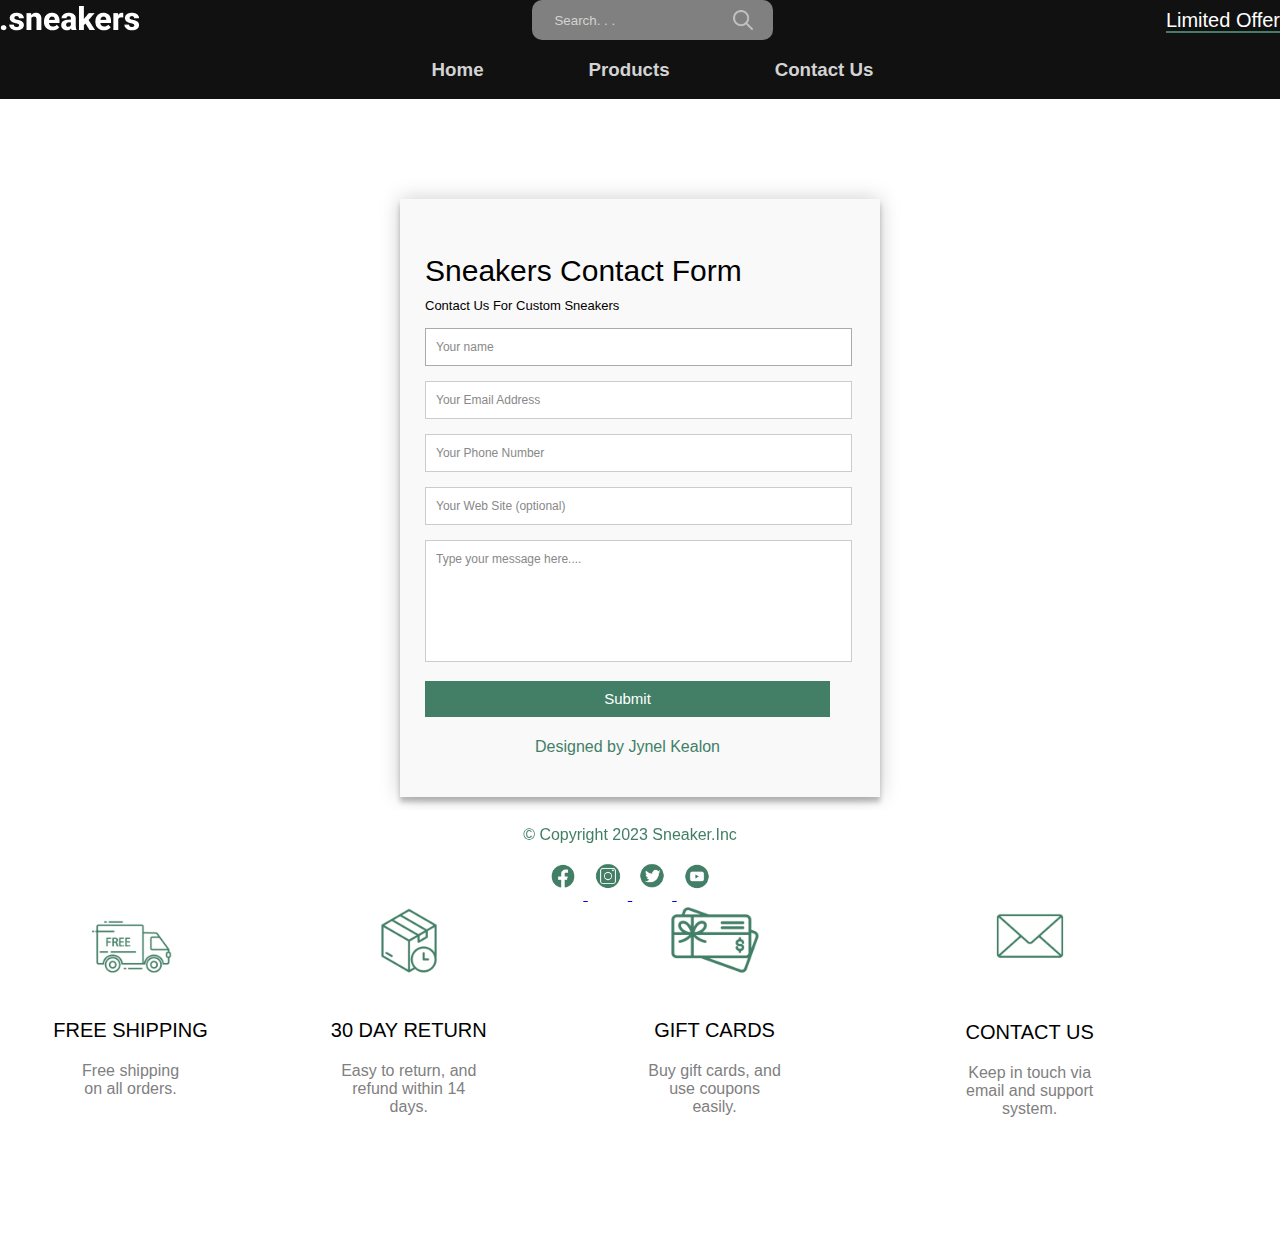
==== HTML/contactus.html @ 334dc5b8 "new changes" ====
<!DOCTYPE html>
<html lang="en">
<head>
    <meta charset="UTF-8">
    <meta http-equiv="X-UA-Compatible" content="IE=edge">
    <meta name="viewport" content="width=device-width, initial-scale=1.0">
    <link rel="stylesheet" href="../Styles/style.css">
    <link rel="stylesheet" href="../Styles/contact.css">
    <title>Document</title>
</head>
<body>
    <nav id="nav">
        <div class="navTop">
            <div class="navItem">
             <a href="../HTML/index.html">
             <img src="../Images/sneakers.png" class="logo" alt="sneakers"></a>
            </div> 
           <div class="navItem">
            <div class="search">
                <input type="text" placeholder="Search. . ." class="searchInput">
                <img src="../Images/search.png" alt="search" width="20" height="20" class="searchIcon">
            </div>
           </div>
           <div class="navItem">
            <a href="../HTML/products.html" class="custom-link">
            <span class="limitedOffer">Limited Offer</span></a>
           </div>
        </div>
        <div class="navBottom">
            <a class="menuItems" href="../HTML/index.html"><h3>Home</h3></a>
            <a class="menuItems" href="../HTML/products.html"><h3>Products</h3></a>
            <a class="menuItems" href="../HTML/contactus.html"><h3>Contact Us</h3></a>
          </div>
          
    </nav>

    <div class="container">  
        <form id="contact">
          <h3>Sneakers Contact Form</h3>
          <h4>Contact Us For Custom Sneakers</h4>
          <fieldset>
            <input placeholder="Your name" type="text" tabindex="1" required autofocus>
          </fieldset>
          <fieldset>
            <input placeholder="Your Email Address" type="email" tabindex="2" required>
          </fieldset>
          <fieldset>
            <input placeholder="Your Phone Number" type="tel" tabindex="3" required>
          </fieldset>
          <fieldset>
            <input placeholder="Your Web Site (optional)" type="url" tabindex="4">
          </fieldset>
          <fieldset>
            <textarea placeholder="Type your message here...." tabindex="5" required></textarea>
          </fieldset>
          <fieldset>
            <button name="submit" type="submit" id="contact-submit">Submit</button>
          </fieldset>
          <p class="copyright">Designed by <a target="_blank" title="Bottom">Jynel Kealon</a></p>
        </form>
      </div>

      <div class="features">
        <div class="feature">
            <img src="/Images/Truck.png" alt="" class="featureIcon">
            <span class="featureTitle">FREE SHIPPING</span> 
            <span class="featureDesc">Free shipping on all orders.</span>
        </div>

        <div class="features">
            <div class="feature">
                <img src="/Images/ReturnBox.png" alt="" class="featureIcon">
                <span class="featureTitle">30 DAY RETURN</span> 
                <span class="featureDesc">Easy to return, and refund within 14 days.</span>
            </div>

            <div class="features">
                <div class="feature">
                    <img src="/Images/GiftCard.png" alt="" class="featureIcon">
                    <span class="featureTitle">GIFT CARDS</span> 
                    <span class="featureDesc">Buy gift cards, and use coupons easily.</span>
                </div>

                <div class="features">
                    <div class="feature">
                       <a href="/HTML/contactus.html"><img src="/Images/Mail.png" alt="" class="featureIcon"></a>
                        <span class="featureTitle">CONTACT US</span> 
                        <span class="featureDesc">Keep in touch via email and support system.</span>
                 </div>
                </div>
            </div>
            </div>

            <div class="footer">
              <footer>
                  <p>&copy; Copyright 2023 Sneaker.Inc</p>
                  <a href="https://m.facebook.com"><img src="../Images/FacebookLogoBGR.png" alt="FacebookLogo" width="40" height="40">
                  </a>
                  <a href="https://www.instagram.com"><img src="../Images/IGLogoBGR.png" alt="InstagramLogo" width="40" height="40">
                  </a>
                  <a href="https://twitter.com"><img src="../Images/TwitterLogoBGR.png" alt="TwitterLogo" width="40" height="40"> </a>
                  <a href="https://www.youtube.com"><img src="../Images/YoutubeLogoBGR.png" width="40" height="40">
                  </a>  
             </footer>
            </body>
            </html>
---- Styles/style.css ----
body {
    font-family: 'Lato', sans-serif;
    padding: 0;
    margin: 0;
  
}

nav {
    background-color: #111;
    color: white;
    padding: 20px, 50px;

}


.navTop {
    display: flex;
    align-items: center;
    justify-content: space-between;
}

.search {
    display: flex;
    align-items: center;
    background-color: gray;
    padding: 10px 20px;
    border-radius: 10px;
}

.searchInput{
    border: none;
    background-color: transparent;
}

.searchInput::placeholder{
    color: lightgray;
}

.limitedOffer{
    font-size: 20px;
    border-bottom: 2px solid #427f66;
    cursor: pointer;
}

  a.custom-link:visited,
a.custom-link:link {
  text-decoration: none;
  color: white;
}  


 .navBottom {
    display: flex; 
    align-items: center;
    justify-content: center;
    text-align: center;
} 

.menuItems{
    margin-right: 40px;
    padding-left: 65px;
    cursor: pointer;
    color: lightgray;
    font-weight: 20; 
    text-decoration: none;  
}
 
.slider{
    background: url("https://images.unsplash.com/photo-1604147495798-57beb5d6af73?ixlib=rb-1.2.1&ixid=MnwxMjA3fDB8MHxwaG90by1wYWdlfHx8fGVufDB8fHx8&auto=format&fit=crop&w=2370&q=80");
    clip-path: polygon(0 0, 100% 0, 100% 98%, 0 96%); 
    overflow: hidden;
    height: 10%;

}

.sliderWrapper{
    display: flex;
     width: 500vw; 
    transition: transform 2s ease-in-out;
    
}

.sliderItem{
    width: 100vw;
    display: flex;
    align-items: center;
    justify-content: center;
    position: relative;
}

.slideBg{
    width:550px;
    height: 650px;
    border-radius: 50%;
    position: absolute;
    background-color: blue;
}

.sliderImg{
    z-index: 1;
}

.sliderTitle{
    position: absolute;
    top: 10%;
    right: 10%;
    color: white;
    font-size: 60px;
    font-weight: 700;
    text-align: center;
    z-index: 1;
}

.sliderPrice{
    position: relative;
    top: 15%;
    left: 20%; 
    font-size: 40px;
    font-weight: 400;
    text-align: center;
    z-index: 1;
}


.logo{
    cursor: pointer;
}

 .buyButton{
    position: relative;
    align-items: center;
    top: 25%;
    left: 10%;
    font-size: 30px;
    font-weight: 400;
    color: white;
    z-index: 1;
    background-color: black;
    cursor: pointer;
    text-decoration: none;
} 

.buyButton:hover{
    background-color: white;
    color: black;
}

.sliderItem:nth-child(1) .slideBg{
    background-color: #427f66;
}

.sliderItem:nth-child(2) .slideBg{
    background-color: purple;
}

.sliderItem:nth-child(3) .slideBg{
    background-color: rgb(7, 85, 85);
}

.sliderItem:nth-child(4) .slideBg{
    background-color: #425a7f;
}


.sliderItem:nth-child(1) .sliderPrice {
    color: #427f66;
}

.sliderItem:nth-child(2) .sliderPrice {
    color: purple;
}

.sliderItem:nth-child(3) .sliderPrice {
    color: rgb(7, 85, 85);
}

.sliderItem:nth-child(4) .sliderPrice {
    color: #425a7f;
}

.features{
    display: flex;
    align-items: center;
    justify-content: space-evenly;
    padding: 20px;
    /* margin-left: 75px; */
}

.feature{
    display: flex;
    flex-direction: column;
    align-items: center;
    text-align: center;
}

.featureIcon{
    width: 100px;
    height: 100px;
}

.featureTitle{
    font-size: 20px;
    font-weight: 400;
    margin: 20px;
}

.featureDesc{
    color: gray;
    width: 50%;
    height: 100px;
}

.product{
    height: 100vh;
    background-color: white;
    position: relative;
}

.productImg{
    width: 50%;
}

.productDetails{
    position: absolute;
    top: 10%;
    right: 0;
    
}

  .navButton{
    position: absolute;
    top: 50%;
    width: auto;
    margin-top: -22px;
    padding: 16px;
    font-weight: bold;
    font-size: 18px;
    transition: 0.6s ease;
    border-radius: 0 3px 3px 0;
     user-select: none ;  
    background-color: #555;
    color: #fff;
    padding: 10px 20px;
    border: none;
    border-radius: 5px;
    cursor: pointer;
    box-shadow: 0 4px 8px 0 rgba(0,0,0,0.2);

} 



#next{
    right: 0;
    border-radius: 3px 0 0 3px;
}

a.navButton:hover {
        background-color: #fff;
        color: #555;
        border: 1px solid #555; 
        font-weight: bold; 
    }
    

 .menuItems:hover h3 {
     font-weight: bold; 
} 


/* Hamburger styling */
.hamburger {
  position: absolute;
  z-index: 100;
  top: 1rem;
  left: 1rem;
  border:  solid 1px;
  background: white;
  cursor: pointer;
  margin-top: 21px;
}

.closeIcon {
    display: none;
}


.menu{
    position: fixed;
  transform: translateY(-100%);
  transition: transform 0.2s;
  top: 0;
  left: 0;
  right: 0;
  bottom: 0;
  z-index: 99;
  background: white;
  color: white;
  list-style: none;
  padding-top: 4rem;
}

.menuWrapper {
    background-color: #000;
    color: #fff;
  }

  

.showMenu {
    transform: translateY(0);
  }
  
/* Product page styling */
.products {
  display: flex;
   flex-wrap: wrap;
   /* margin-left: 150px; */
   justify-content: space-between;
   /* padding-right: 150px; */
   padding-top: 20px;
   justify-content: space-around;
   row-gap: 30px;
   
}

.products img {
  width: 180px;
  height: 100px;
  
}
.product {
  display: flex;
flex-direction: column;
height: 100%;
width: 30%;
box-shadow: rgba(0, 0, 0, 0.2) 0px 5px 5px; 
border-style: hidden;
border-bottom: outset;

}

  /* Footer styling */

.footer{
width: 100vw;
height: 90px;
text-align: center;
background-color: white;
position: fixed; 
align-items: center;
margin-top: 200px;
padding-right: 20px;
bottom: 0;
}

p{
    color: #427f66 ;
}



 /* @media (max-width:480px){
    .featureIcon{
        width: 50px;
        height: 50px;
    }
    .sliderItem{
        width: 100px;
        height: 100px;
    }
} 

@media (min-width:768px) and (max-width:1024px){
    .featureIcon{
        margin-left: 0;
    }
} */

@media only screen and (max-width: 391px) {
    /* Set the width of the page to the width of the device */
 .body{
    width: 100%;
}
  
  /* Make the nav bar responsive */
  #nav {
    display: flex;
    flex-direction: column;
    justify-content: center;
    align-items: center;
  }
  
  .navTop {
    display: flex;
    flex-direction: row;
    justify-content: space-between;
    align-items: center;
    width: 100%;
    padding: 10px;
  }
  
  .navItem {
    flex: 1;
    text-align: center;
  }
  
  .logo {
    max-width: 100%;
    height: auto;
  }
  
  .searchInput {
    width: 100%;
    padding: 5px;
    font-size: 16px;
  }
  
  .searchIcon {
    width: 20px;
    height: 20px;
    margin-right: 10px;
  }
  
  .limitedOffer {
    font-size: 16px;
  }
  
  .menuWrapper {
    display: flex;
    flex-direction: column;
    justify-content: center;
    align-items: center;
    width: 100%;
  }
  
  .navBottom {
    display: flex;
    flex-direction: column;
    justify-content: center;
    align-items: center;
    width: 100%;
  }
  
  .menuItems {
    margin: 10px; 
    font-size: 16px;
    padding-right: 10px;
  }
  
  .hamburger {
    position: absolute;
    top: 10px;
    right: 10px;
    font-size: 24px;
    background-color: transparent;
    border: none;
    cursor: pointer;
  }
  
  .menuIcon, .closeIcon {
    display: none;
  }
  
  /* Show the menu icon and hide the close icon when the hamburger button is clicked */
  .hamburger.active .menuIcon {
    display: none;
  }
  
  .hamburger.active .closeIcon {
    display: block;
  }
  
  /* Make the slider responsive */
  .slider {
    position: relative;
    width: 100%;
    overflow: hidden;
  }
  
  .sliderWrapper {
    display: flex;
    flex-direction: row;
    width: 250vw;
    transition: transform 4s ease-in-out; 
  }
  
  .sliderItem {
    display: flex;
    flex-direction: column;
    justify-content: center;
    align-items: center;
    width: 100%;
  }
  
  .sliderImg {
    max-width: 100%;
    height: auto;
  }
  
  .slideBg {
    position: absolute;
    top: 0;
    left: 0;
    width: 100%;
    height: 100%;
    background-color: rgba(0, 0, 0, 0.5);
  }
  
  .sliderTitle {
    font-size: 24px;
    color: #fff;
    text-align: center;
    margin: 20px;
  }
  
  .buyButton {
    background-color: #fff;
    color: #000;
    padding: 10px 20px;
    border-radius: 20px;
    font-size: 16px;
    cursor: pointer;
  }
  
  .navButton {
    position: absolute;
    top: 50%;
    transform: translateY(-50%);
    font-size: 32px;
    color: #fff;
    cursor: pointer;
  }
  
  #previous {
    left: 20px;
  }
  
  #next {
    right: 20px;
  }
  
  /* Make the footer responsive */
  .features {
    display: grid;
    grid-template-columns: auto;
    justify-content: center;

  
}
}
---- Styles/contact.css ----
.container {
    max-width: 500px;
    width: 100%;
    margin: 0 auto;
    position: relative;
    
  }
  
  #contact input[type="text"],
  #contact input[type="email"],
  #contact input[type="tel"],
  #contact input[type="url"],
  #contact textarea,
  #contact button[type="submit"] {
    font: 400 12px/16px "Roboto", Helvetica, Arial, sans-serif;
  }
  
  #contact {
    background: #F9F9F9;
    padding: 25px;
    margin: 100px 10px 20px;
    box-shadow: 0 0 20px 0 rgba(0, 0, 0, 0.2), 0 5px 5px 0 rgba(0, 0, 0, 0.24);
    padding-right: 50px;
  }
  
  #contact h3 {
    display: block;
    font-size: 30px;
    font-weight: 300;
    margin-bottom: 10px;
  }
  
  #contact h4 {
    margin: 5px 0 15px;
    display: block;
    font-size: 13px;
    font-weight: 400;
  }
  
  fieldset {
    border: medium none !important;
    margin: 0 0 10px;
    min-width: 100%;
    padding: 0;
    width: 100%;
  }
  
  #contact input[type="text"],
  #contact input[type="email"],
  #contact input[type="tel"],
  #contact input[type="url"],
  #contact textarea {
    width: 100%;
    border: 1px solid #ccc;
    background: #FFF;
    margin: 0 0 5px;
    padding: 10px;
  }
  
  #contact input[type="text"]:hover,
  #contact input[type="email"]:hover,
  #contact input[type="tel"]:hover,
  #contact input[type="url"]:hover,
  #contact textarea:hover {
    -webkit-transition: border-color 0.3s ease-in-out;
    -moz-transition: border-color 0.3s ease-in-out;
    transition: border-color 0.3s ease-in-out;
    border: 1px solid #aaa;
  }
  
  #contact textarea {
    height: 100px;
    max-width: 100%;
    resize: none;
  }
  
  #contact button[type="submit"] {
    cursor: pointer;
    width: 100%;
    border: none;
    background: #427f66;
    color: #FFF;
    margin: 0 0 5px;
    padding: 10px;
    font-size: 15px;
  }
  
  #contact button[type="submit"]:hover {
    background: #8bbda6;
    -webkit-transition: background 0.3s ease-in-out;
    -moz-transition: background 0.3s ease-in-out;
    transition: background-color 0.3s ease-in-out;
  }
  
  #contact button[type="submit"]:active {
    box-shadow: inset 0 1px 3px rgba(0, 0, 0, 0.5);
  }
  
  .copyright {
    text-align: center;
  }
  
  #contact input:focus,
  #contact textarea:focus {
    outline: 0;
    border: 1px solid #aaa;
  }
  
  ::-webkit-input-placeholder {
    color: #888;
  }
  
  :-moz-placeholder {
    color: #888;
  }
  
  ::-moz-placeholder {
    color: #888;
  }
  
  :-ms-input-placeholder {
    color: #888;
  }
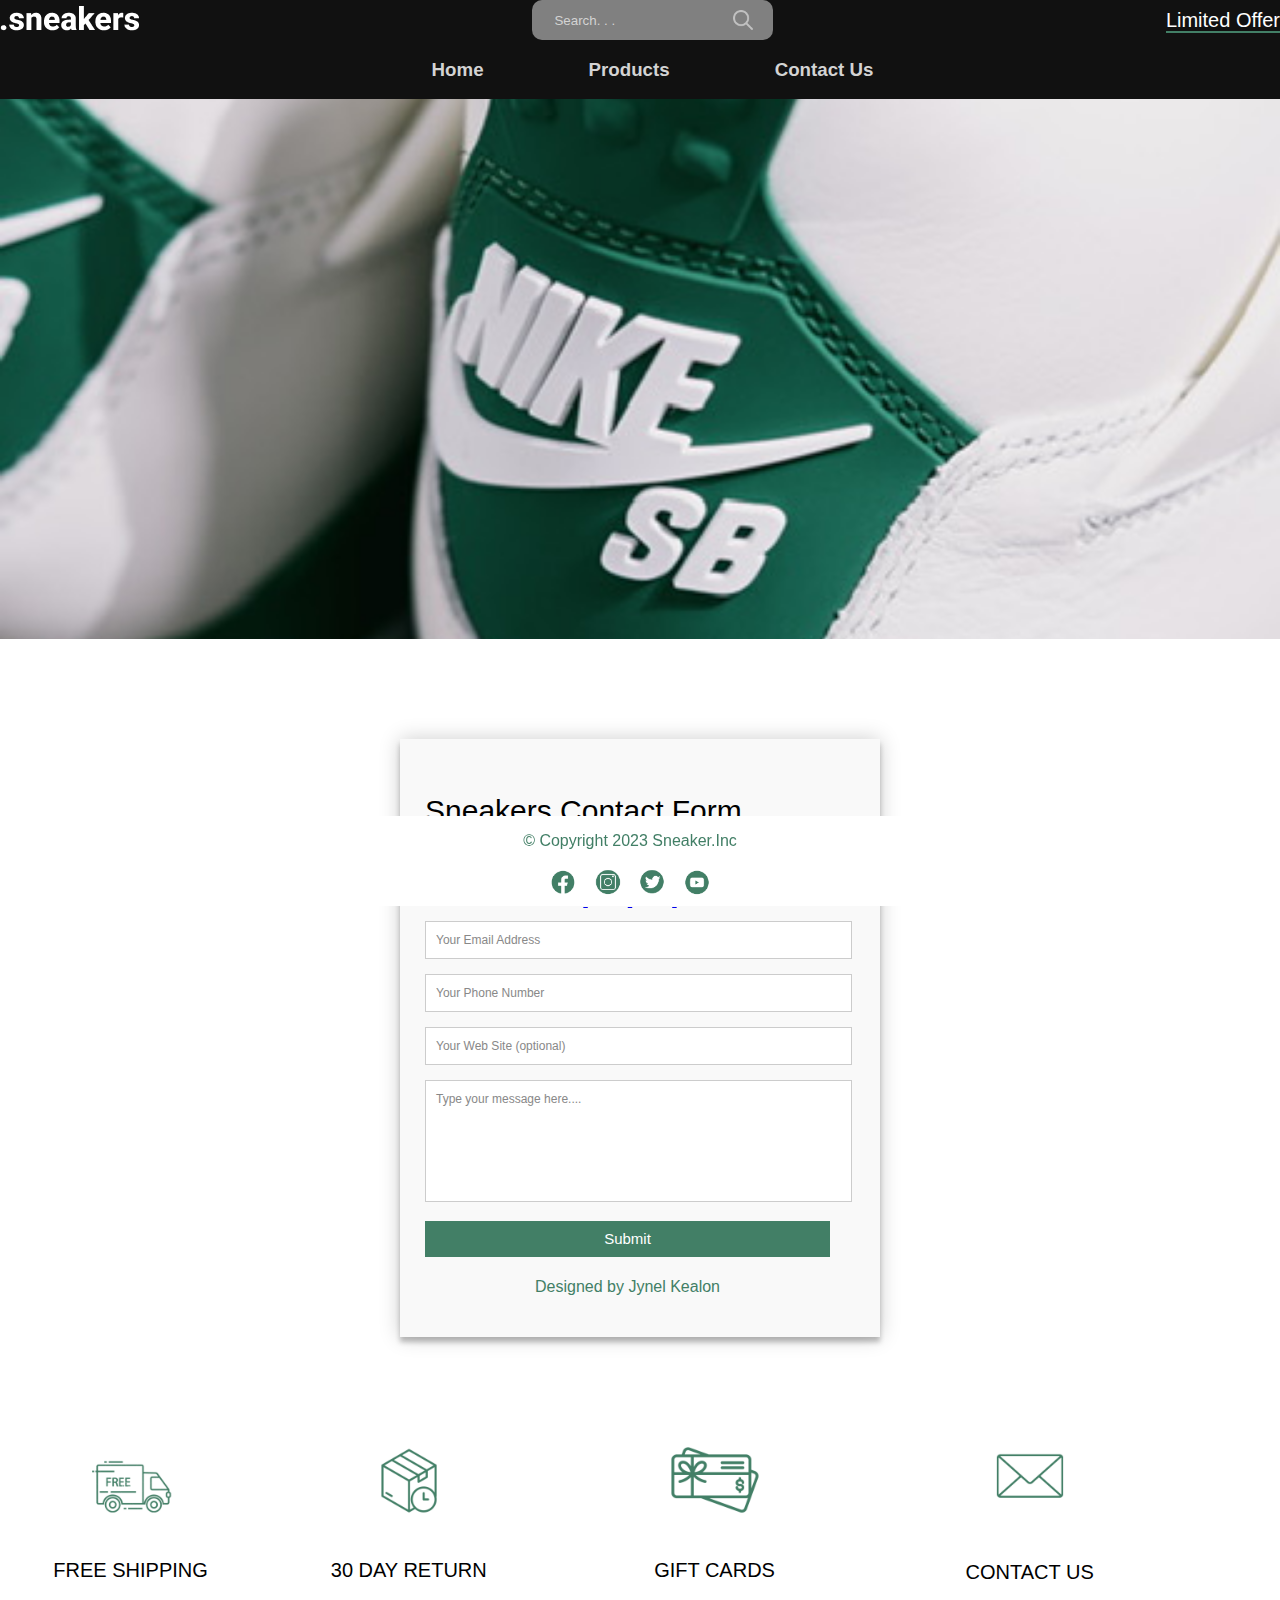
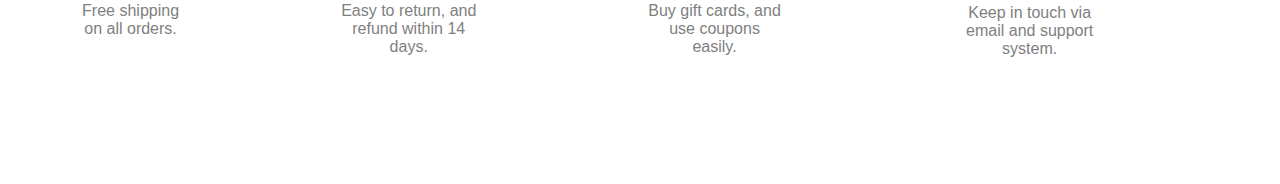
==== commit 1d96fa3a: "last changes before submit" ====
--- a/HTML/contactus.html
+++ b/HTML/contactus.html
@@ -33,6 +33,8 @@
           </div>
           
     </nav>
+
+    <div class="parallax"></div>
 
     <div class="container">  
         <form id="contact">
@@ -93,7 +95,7 @@
 
             <div class="footer">
               <footer>
-                  <p>&copy; Copyright 2023 Sneaker.Inc</p>
+                  <p class="copyright">&copy; Copyright 2023 Sneaker.Inc</p>
                   <a href="https://m.facebook.com"><img src="../Images/FacebookLogoBGR.png" alt="FacebookLogo" width="40" height="40">
                   </a>
                   <a href="https://www.instagram.com"><img src="../Images/IGLogoBGR.png" alt="InstagramLogo" width="40" height="40">
--- a/Styles/style.css
+++ b/Styles/style.css
@@ -8,7 +8,7 @@
 nav {
     background-color: #111;
     color: white;
-    padding: 20px, 50px;
+    padding: 1.25rem, 3.125rem;
 
 }
 
@@ -17,14 +17,15 @@
     display: flex;
     align-items: center;
     justify-content: space-between;
+    background-color: #111;
 }
 
 .search {
     display: flex;
     align-items: center;
     background-color: gray;
-    padding: 10px 20px;
-    border-radius: 10px;
+    padding: 0.625rem 1.25rem;
+    border-radius: 0.625rem;
 }
 
 .searchInput{
@@ -37,8 +38,8 @@
 }
 
 .limitedOffer{
-    font-size: 20px;
-    border-bottom: 2px solid #427f66;
+    font-size: 1.25rem;
+    border-bottom: 0.125rem solid #427f66;
     cursor: pointer;
 }
 
@@ -57,8 +58,8 @@
 } 
 
 .menuItems{
-    margin-right: 40px;
-    padding-left: 65px;
+    margin-right: 2.5rem;
+    padding-left: 4.063rem;
     cursor: pointer;
     color: lightgray;
     font-weight: 20; 
@@ -89,8 +90,8 @@
 }
 
 .slideBg{
-    width:550px;
-    height: 650px;
+    width:34.375rem;
+    height: 40.625rem;
     border-radius: 50%;
     position: absolute;
     background-color: blue;
@@ -105,7 +106,7 @@
     top: 10%;
     right: 10%;
     color: white;
-    font-size: 60px;
+    font-size: 3.75rem;
     font-weight: 700;
     text-align: center;
     z-index: 1;
@@ -115,7 +116,7 @@
     position: relative;
     top: 15%;
     left: 20%; 
-    font-size: 40px;
+    font-size: 2.5rem;
     font-weight: 400;
     text-align: center;
     z-index: 1;
@@ -131,7 +132,7 @@
     align-items: center;
     top: 25%;
     left: 10%;
-    font-size: 30px;
+    font-size: 1.875rem;
     font-weight: 400;
     color: white;
     z-index: 1;
@@ -182,7 +183,7 @@
     display: flex;
     align-items: center;
     justify-content: space-evenly;
-    padding: 20px;
+    padding: 1.25rem;
     /* margin-left: 75px; */
 }
 
@@ -194,20 +195,20 @@
 }
 
 .featureIcon{
-    width: 100px;
-    height: 100px;
+    width: 6.25rem;
+    height: 6.25rem;
 }
 
 .featureTitle{
-    font-size: 20px;
+    font-size: 1.25rem;
     font-weight: 400;
-    margin: 20px;
+    margin: 1.25rem;
 }
 
 .featureDesc{
     color: gray;
     width: 50%;
-    height: 100px;
+    height: 6.25rem;
 }
 
 .product{
@@ -231,20 +232,20 @@
     position: absolute;
     top: 50%;
     width: auto;
-    margin-top: -22px;
-    padding: 16px;
+    margin-top: -1.375rem;
+    padding: 1rem;
     font-weight: bold;
-    font-size: 18px;
+    font-size: 1.125rem;
     transition: 0.6s ease;
-    border-radius: 0 3px 3px 0;
+    border-radius: 0 0.188rem 0.188rem 0;
      user-select: none ;  
     background-color: #555;
     color: #fff;
-    padding: 10px 20px;
+    padding: 0.625rem 1.25rem;
     border: none;
-    border-radius: 5px;
-    cursor: pointer;
-    box-shadow: 0 4px 8px 0 rgba(0,0,0,0.2);
+    border-radius: 0.313rem;
+    cursor: pointer;
+    box-shadow: 0 0.25rem 0.5rem 0 rgba(0,0,0,0.2);
 
 } 
 
@@ -252,13 +253,13 @@
 
 #next{
     right: 0;
-    border-radius: 3px 0 0 3px;
+    border-radius: 0.188rem 0 0 0.188rem;
 }
 
 a.navButton:hover {
         background-color: #fff;
         color: #555;
-        border: 1px solid #555; 
+        border: 0.063rem solid #555; 
         font-weight: bold; 
     }
     
@@ -274,10 +275,10 @@
   z-index: 100;
   top: 1rem;
   left: 1rem;
-  border:  solid 1px;
+  border:  solid 0.063rem;
   background: white;
   cursor: pointer;
-  margin-top: 21px;
+  margin-top: 1.313rem;
 }
 
 .closeIcon {
@@ -315,9 +316,7 @@
 .products {
   display: flex;
    flex-wrap: wrap;
-   /* margin-left: 150px; */
    justify-content: space-between;
-   /* padding-right: 150px; */
    padding-top: 20px;
    justify-content: space-around;
    row-gap: 30px;
@@ -337,9 +336,27 @@
 box-shadow: rgba(0, 0, 0, 0.2) 0px 5px 5px; 
 border-style: hidden;
 border-bottom: outset;
-
-}
-
+}
+
+h2{
+  font-family: 'Times New Roman', Times, serif;
+  text-align: center;
+}
+
+h4{
+font-weight: 400;
+text-align: center;
+}
+
+h5{
+  color: green;
+text-shadow: #427f66;
+font-size: medium;
+text-align: center;
+}
+h5:hover{
+  
+}
   /* Footer styling */
 
 .footer{
@@ -360,23 +377,7 @@
 
 
 
- /* @media (max-width:480px){
-    .featureIcon{
-        width: 50px;
-        height: 50px;
-    }
-    .sliderItem{
-        width: 100px;
-        height: 100px;
-    }
-} 
-
-@media (min-width:768px) and (max-width:1024px){
-    .featureIcon{
-        margin-left: 0;
-    }
-} */
-
+ 
 @media only screen and (max-width: 391px) {
     /* Set the width of the page to the width of the device */
  .body{
@@ -481,8 +482,8 @@
   .sliderWrapper {
     display: flex;
     flex-direction: row;
-    width: 250vw;
-    transition: transform 4s ease-in-out; 
+    width: 350vw;
+    transition: transform 1s ease-in-out;
   }
   
   .sliderItem {
--- a/Styles/contact.css
+++ b/Styles/contact.css
@@ -120,4 +120,25 @@
   
   :-ms-input-placeholder {
     color: #888;
-  }+  }
+  /* /// PARALLAX /// */
+.parallax {
+  text-align: center;
+  width: 100%;
+  height: 60vh;
+  display: flex;
+  flex-direction: column;
+  align-items: center;
+  justify-content: center;
+  background-image: url("/Images/SB.JPG");
+  background-size: cover;
+  background-position: center;
+  background-attachment: fixed;
+}
+
+@media screen and (max-width:391px) {
+  .parallax{ 
+    height: 30vh;
+    width: 100%;
+}
+}